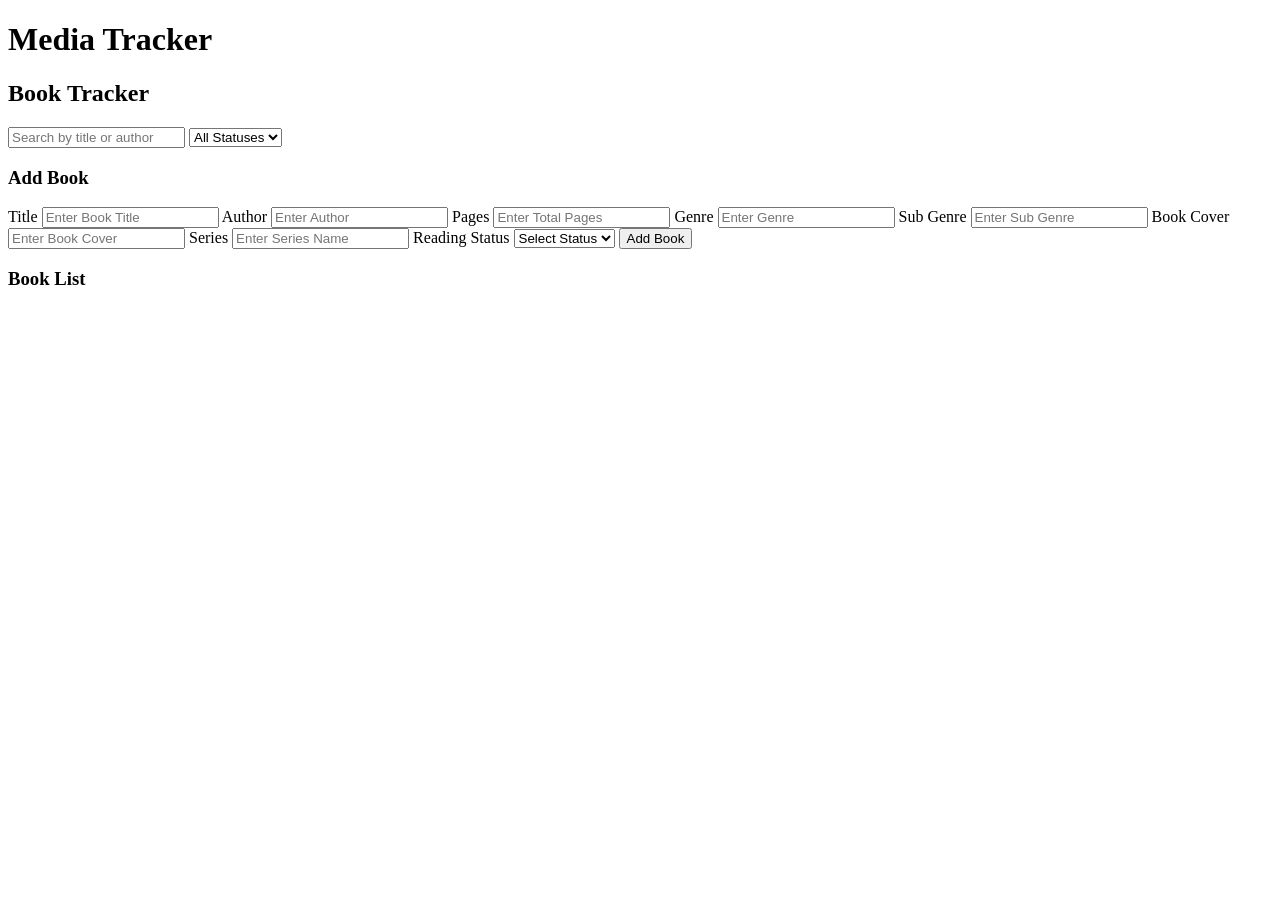
==== index.html @ 9b5c002f "Add reading status filter" ====
<!DOCTYPE html>
<html>
  <head>
    <title>Media Tracker</title>
    <link rel="stylesheet" href="style.css">
  </head>

  <body>
    <h1>Media Tracker</h1>
    <h2>Book Tracker</h2>
    
  <input id="search-input" type="text" placeholder="Search by title or author">

<select id="status-filter">
  <option value="All">All Statuses</option>
  <option value="Not Read">Not Read</option>
  <option value="Reading">Reading</option>
  <option value="Read">Read</option>
</select>

    <section id="add-book-section">
        <h3>Add Book</h3>
          <form id="book-form">
          <label for="title-input">Title</label>
          <input id="title-input" type="text" placeholder="Enter Book Title">

          <label for="author-input">Author</label>
          <input id="author-input" type="text" placeholder="Enter Author">
          
          <label for="pages-input">Pages</label>
          <input id="pages-input" type="number" placeholder="Enter Total Pages">

           <label for="genre-input">Genre</label>
          <input id="genre-input" type="text" placeholder="Enter Genre">

           <label for="sub-genre-input">Sub Genre</label>
          <input id="sub-genre-input" type="text" placeholder="Enter Sub Genre">

           <label for="book-cover-input">Book Cover</label>
          <input id="book-cover-input" type="text" placeholder="Enter Book Cover">
           
          <label for="series-input">Series</label>
          <input id="series-input" type="text" placeholder="Enter Series Name">

          <label for="reading-status-input">Reading Status</label>
          <select id="reading-status-input">
            <option value="" disabled selected>Select Status</option>
            <option>Not Read</option>
            <option>Reading</option>
            <option>Read</option>
          </select>

      <button type="submit">Add Book</button>
</form>
    </section>

    <section id="book-list-selection">
        <h3>Book List</h3>
        <div id="book-list"></div>
    </section>

    <link rel="stylesheet" type="text/css" href="styles.css">
    <script src="script.js"></script>
  </body>
</html>
---- styles.css ----
.book-card {
    margin: 10px;
    padding: 5px;
    border: 1px, solid, black;
}
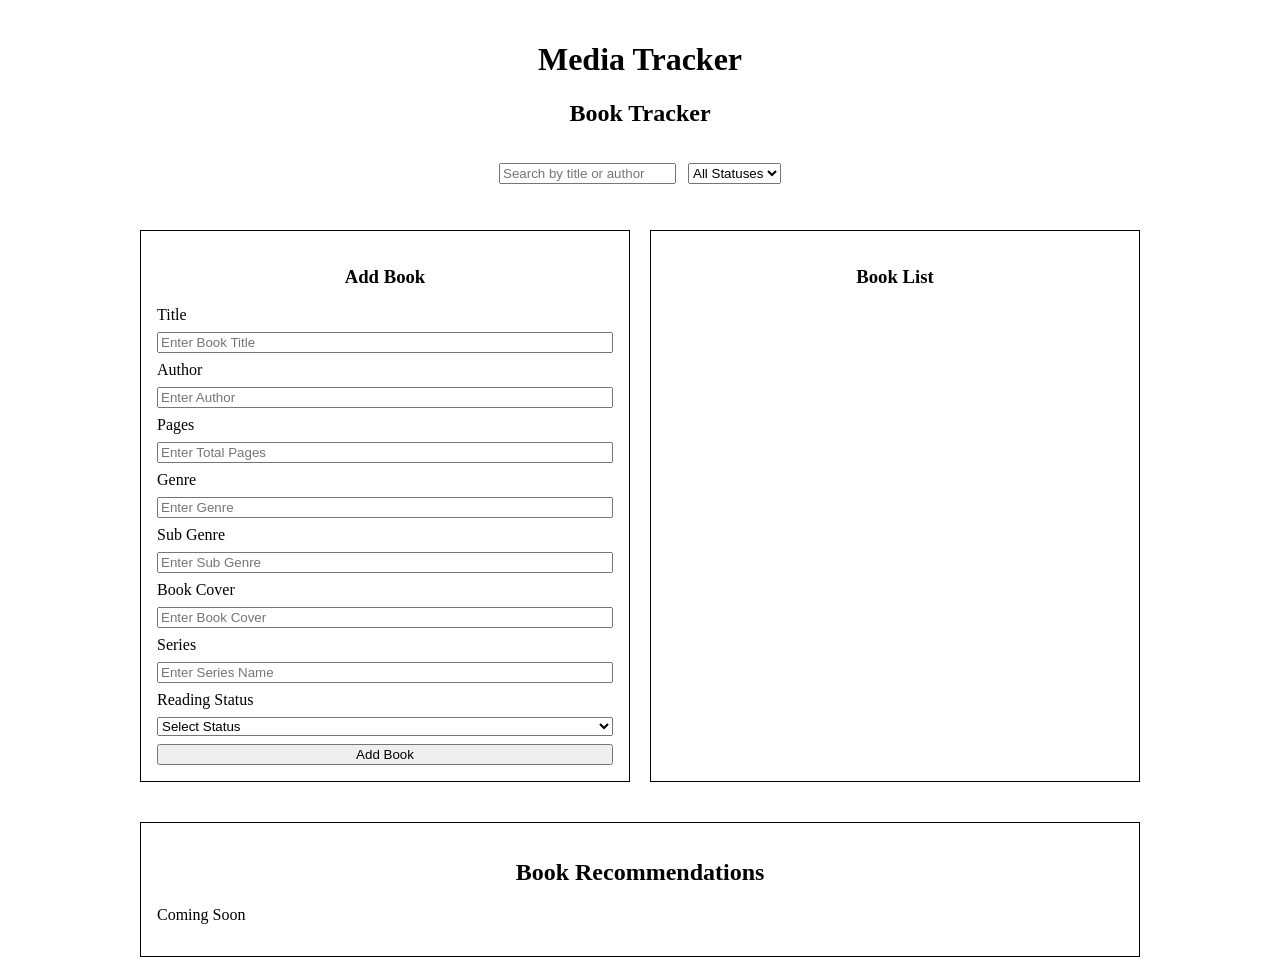
==== commit 80e36123: "Create Books page layout" ====
--- a/index.html
+++ b/index.html
@@ -9,15 +9,18 @@
     <h1>Media Tracker</h1>
     <h2>Book Tracker</h2>
     
+    <section id ="book-search-section">
   <input id="search-input" type="text" placeholder="Search by title or author">
-
+  
 <select id="status-filter">
   <option value="All">All Statuses</option>
   <option value="Not Read">Not Read</option>
   <option value="Reading">Reading</option>
   <option value="Read">Read</option>
 </select>
+  </section>
 
+  <section id="book-main-section">
     <section id="add-book-section">
         <h3>Add Book</h3>
           <form id="book-form">
@@ -45,19 +48,25 @@
           <label for="reading-status-input">Reading Status</label>
           <select id="reading-status-input">
             <option value="" disabled selected>Select Status</option>
-            <option>Not Read</option>
-            <option>Reading</option>
-            <option>Read</option>
+            <option value="Not Read">Not Read</option>
+            <option value="Reading">Reading</option>
+            <option value="Read">Read</option>
           </select>
 
       <button type="submit">Add Book</button>
 </form>
     </section>
 
-    <section id="book-list-selection">
+    <section id="book-list-section">
         <h3>Book List</h3>
         <div id="book-list"></div>
     </section>
+  </section>
+
+<section id="book-recommendation-section">
+    <h2>Book Recommendations</h2>
+      <p>Coming Soon</p>
+</section>
 
     <link rel="stylesheet" type="text/css" href="styles.css">
     <script src="script.js"></script>
--- a/styles.css
+++ b/styles.css
@@ -1,5 +1,89 @@
+
+
+/* Page Layout */
+body {
+  max-width: 1000px;
+  margin: 0 auto;
+  padding: 20px;
+}
+
+h1,
+h2 {
+  text-align: center;
+}
+
+/* Search and Filter Section */
+#book-search-section {
+  display: flex;
+  justify-content: center;
+  gap: 12px;
+  margin-bottom: 30px;
+  padding: 16px;
+}
+
+
+
+/* Main Book Page Layout */
+#book-main-section {
+  display: flex;
+  gap: 20px;
+}
+
+/* Add Book Section */
+#add-book-section {
+  flex: 1;
+  border: solid, black, 1px;
+  padding: 10px;
+}
+
+#add-book-section,
+#book-list-section {
+  border: 1px solid black;
+  padding: 16px;
+}
+
+#add-book-section h3 {
+  text-align: center;
+}
+
+/* Book Form */
+#book-form {
+  display: flex;
+  flex-direction: column;
+  gap: 8px;
+}
+
+/* Book List Section */
+#book-list-section {
+  flex: 1;
+}
+
+#book-list-section h3 {
+  text-align: center;
+}
+
+.status-select,
+.delete-button {
+  padding: 4px 8px;
+  margin-top: 8px;
+}
+
+/* Individual Book Cards */
 .book-card {
-    margin: 10px;
-    padding: 5px;
-    border: 1px, solid, black;
-}+  border: 1px solid #ccc;
+  border-radius: 8px;
+  padding: 12px;
+  margin-bottom: 12px;
+}
+
+/* Recommendation Section */
+#book-recommendation-section {
+  margin-top: 40px;
+  border: 1px solid black;
+  padding: 16px;
+}
+
+#book-recommendation-section h2 {
+  text-align: center;
+}
+
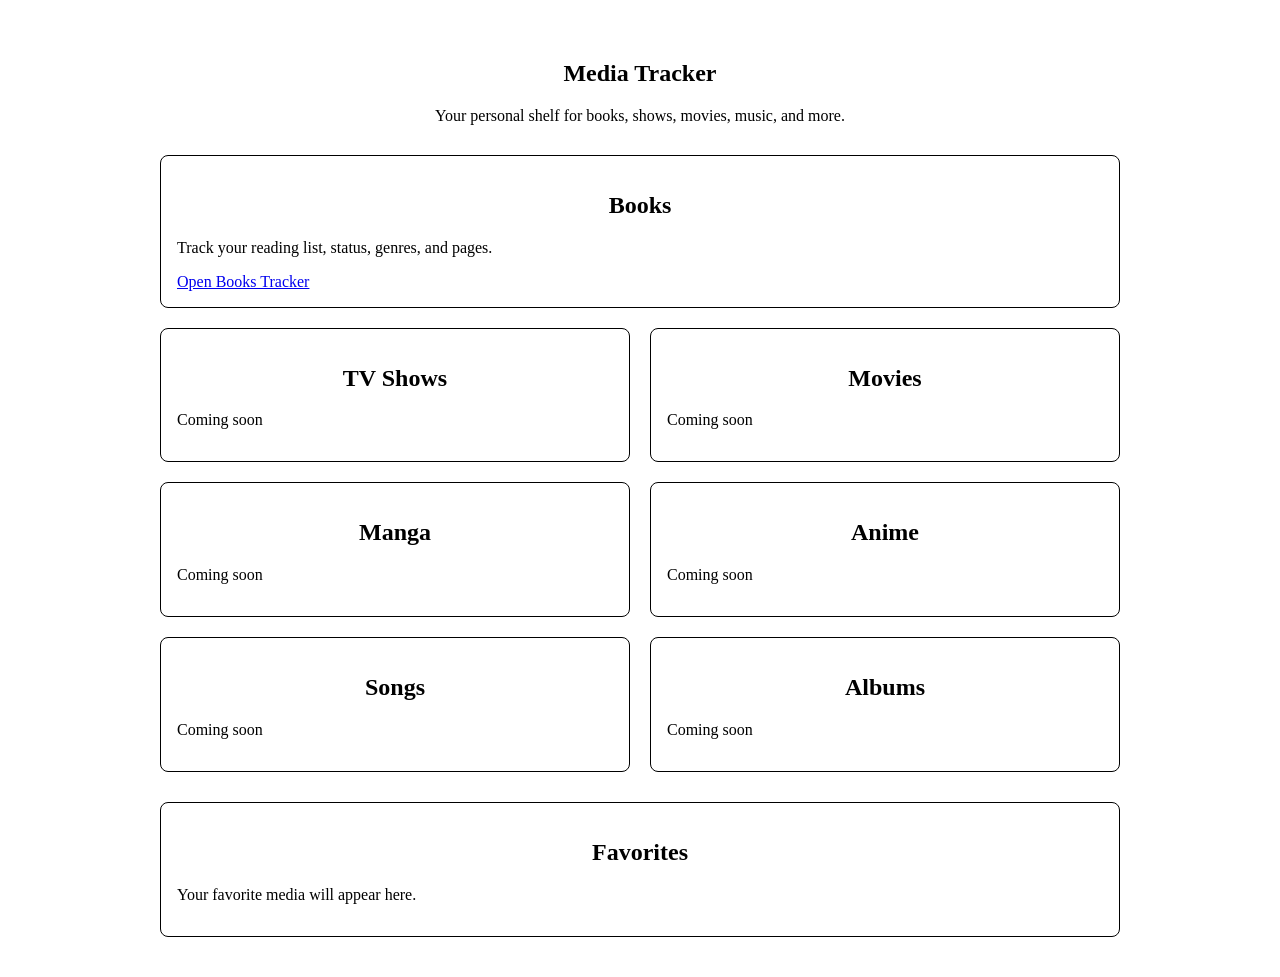
==== commit 14860e54: "Added a Homepage Basic Layout" ====
--- a/index.html
+++ b/index.html
@@ -1,74 +1,60 @@
 <!DOCTYPE html>
-<html>
-  <head>
-    <title>Media Tracker</title>
-    <link rel="stylesheet" href="style.css">
-  </head>
+<html lang="en">
+<head>
+  <meta charset="UTF-8">
+  <meta name="viewport" content="width=device-width, initial-scale=1.0">
+  <title>Media Tracker</title>
+  <link rel="stylesheet" href="styles.css">
+</head>
 
-  <body>
-    <h1>Media Tracker</h1>
-    <h2>Book Tracker</h2>
-    
-    <section id ="book-search-section">
-  <input id="search-input" type="text" placeholder="Search by title or author">
-  
-<select id="status-filter">
-  <option value="All">All Statuses</option>
-  <option value="Not Read">Not Read</option>
-  <option value="Reading">Reading</option>
-  <option value="Read">Read</option>
-</select>
-  </section>
-
-  <section id="book-main-section">
-    <section id="add-book-section">
-        <h3>Add Book</h3>
-          <form id="book-form">
-          <label for="title-input">Title</label>
-          <input id="title-input" type="text" placeholder="Enter Book Title">
-
-          <label for="author-input">Author</label>
-          <input id="author-input" type="text" placeholder="Enter Author">
-          
-          <label for="pages-input">Pages</label>
-          <input id="pages-input" type="number" placeholder="Enter Total Pages">
-
-           <label for="genre-input">Genre</label>
-          <input id="genre-input" type="text" placeholder="Enter Genre">
-
-           <label for="sub-genre-input">Sub Genre</label>
-          <input id="sub-genre-input" type="text" placeholder="Enter Sub Genre">
-
-           <label for="book-cover-input">Book Cover</label>
-          <input id="book-cover-input" type="text" placeholder="Enter Book Cover">
-           
-          <label for="series-input">Series</label>
-          <input id="series-input" type="text" placeholder="Enter Series Name">
-
-          <label for="reading-status-input">Reading Status</label>
-          <select id="reading-status-input">
-            <option value="" disabled selected>Select Status</option>
-            <option value="Not Read">Not Read</option>
-            <option value="Reading">Reading</option>
-            <option value="Read">Read</option>
-          </select>
-
-      <button type="submit">Add Book</button>
-</form>
+<body>
+  <main id="home-page">
+    <section id="home-hero">
+      <h1>Media Tracker</h1>
+      <p>Your personal shelf for books, shows, movies, music, and more.</p>
     </section>
 
-    <section id="book-list-section">
-        <h3>Book List</h3>
-        <div id="book-list"></div>
+    <section id="media-shelves">
+      <section class="media-shelf featured-shelf">
+        <h2>Books</h2>
+        <p>Track your reading list, status, genres, and pages.</p>
+        <a href="books.html">Open Books Tracker</a>
+      </section>
+
+      <section class="media-shelf">
+        <h2>TV Shows</h2>
+        <p>Coming soon</p>
+      </section>
+
+      <section class="media-shelf">
+        <h2>Movies</h2>
+        <p>Coming soon</p>
+      </section>
+
+      <section class="media-shelf">
+        <h2>Manga</h2>
+        <p>Coming soon</p>
+      </section>
+
+      <section class="media-shelf">
+        <h2>Anime</h2>
+        <p>Coming soon</p>
+      </section>
+
+      <section class="media-shelf">
+        <h2>Songs</h2>
+        <p>Coming soon</p>
+      </section>
+
+      <section class="media-shelf">
+        <h2>Albums</h2>
+        <p>Coming soon</p>
+      </section>
     </section>
-  </section>
 
-<section id="book-recommendation-section">
-    <h2>Book Recommendations</h2>
-      <p>Coming Soon</p>
-</section>
-
-    <link rel="stylesheet" type="text/css" href="styles.css">
-    <script src="script.js"></script>
-  </body>
-</html>+    <section id="favorites-shelf">
+      <h2>Favorites</h2>
+      <p>Your favorite media will appear here.</p>
+    </section>
+  </main>
+</body>
--- a/styles.css
+++ b/styles.css
@@ -1,4 +1,40 @@
+/* Home Page Layout */
+#home-page {
+  max-width: 1000px;
+  margin: 0 auto;
+  padding: 20px;
+}
 
+#home-hero {
+  text-align: center;
+  margin-bottom: 30px;
+}
+
+#media-shelves {
+  display: grid;
+  grid-template-columns: 1fr 1fr;
+  gap: 20px;
+}
+
+.media-shelf {
+  border: 1px solid black;
+  padding: 16px;
+  border-radius: 8px;
+}
+
+.featured-shelf {
+  grid-column: 1 / -1;
+}
+
+#favorites-shelf {
+  border: 1px solid black;
+  padding: 16px;
+  border-radius: 8px;
+  margin-top: 30px;
+}
+
+
+/* BEGINNING OF THE BOOK TRACKER SECTION */
 
 /* Page Layout */
 body {
@@ -53,6 +89,13 @@
   gap: 8px;
 }
 
+#book-form button {
+  padding: 10px 14px;
+  margin-top: 10px;
+  cursor: pointer;
+  border-radius: 6px;
+}
+
 /* Book List Section */
 #book-list-section {
   flex: 1;
@@ -66,6 +109,17 @@
 .delete-button {
   padding: 4px 8px;
   margin-top: 8px;
+}
+
+.delete-button {
+  cursor: pointer;
+}
+
+.status-select,
+.delete-button {
+  padding: 6px 10px;
+  margin-top: 8px;
+  border-radius: 6px;
 }
 
 /* Individual Book Cards */
@@ -87,3 +141,19 @@
   text-align: center;
 }
 
+@media (max-width: 700px) {
+  #book-main-section {
+    flex-direction: column;
+  }
+
+  #book-search-section {
+    flex-direction: column;
+    align-items: center;
+  }
+
+  #search-input {
+    width: 100%;
+  }
+}
+
+/* END OF BOOK TRACKER SECTION */
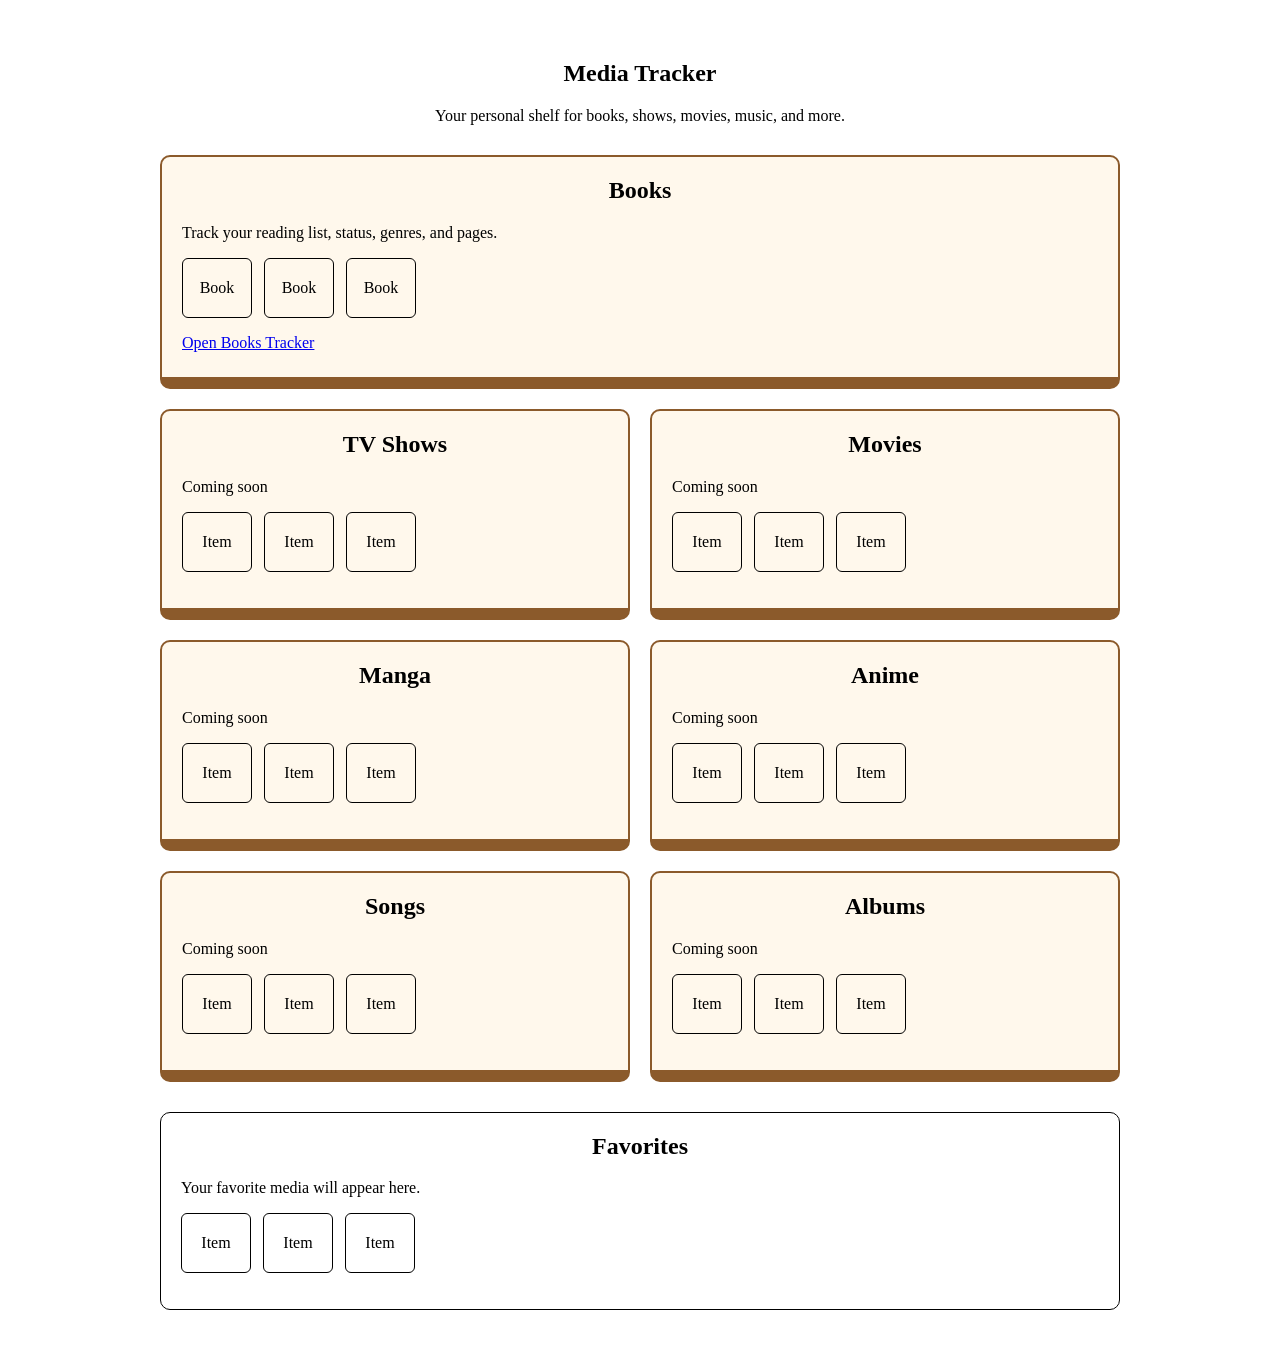
==== commit 994c4061: "Add homepage shelf items" ====
--- a/index.html
+++ b/index.html
@@ -15,46 +15,96 @@
     </section>
 
     <section id="media-shelves">
-      <section class="media-shelf featured-shelf">
-        <h2>Books</h2>
-        <p>Track your reading list, status, genres, and pages.</p>
-        <a href="books.html">Open Books Tracker</a>
-      </section>
+    <section class="media-shelf featured-shelf">
+  <h2>Books</h2>
+  <p>Track your reading list, status, genres, and pages.</p>
+
+  
+  <div class="shelf-items">
+    <div class="shelf-item">Book</div>
+    <div class="shelf-item">Book</div>
+    <div class="shelf-item">Book</div>
+  </div>
+
+  <a href="books.html">Open Books Tracker</a>
+</section>
 
       <section class="media-shelf">
         <h2>TV Shows</h2>
         <p>Coming soon</p>
+
+        <div class="shelf-items">
+  <div class="shelf-item">Item</div>
+  <div class="shelf-item">Item</div>
+  <div class="shelf-item">Item</div>
+</div>
       </section>
 
       <section class="media-shelf">
         <h2>Movies</h2>
         <p>Coming soon</p>
+
+        <div class="shelf-items">
+  <div class="shelf-item">Item</div>
+  <div class="shelf-item">Item</div>
+  <div class="shelf-item">Item</div>
+</div>
       </section>
 
       <section class="media-shelf">
         <h2>Manga</h2>
         <p>Coming soon</p>
+
+        <div class="shelf-items">
+  <div class="shelf-item">Item</div>
+  <div class="shelf-item">Item</div>
+  <div class="shelf-item">Item</div>
+</div>
       </section>
 
       <section class="media-shelf">
         <h2>Anime</h2>
         <p>Coming soon</p>
+
+        <div class="shelf-items">
+  <div class="shelf-item">Item</div>
+  <div class="shelf-item">Item</div>
+  <div class="shelf-item">Item</div>
+</div>
       </section>
 
       <section class="media-shelf">
         <h2>Songs</h2>
         <p>Coming soon</p>
+
+        <div class="shelf-items">
+  <div class="shelf-item">Item</div>
+  <div class="shelf-item">Item</div>
+  <div class="shelf-item">Item</div>
+</div>
       </section>
 
       <section class="media-shelf">
         <h2>Albums</h2>
         <p>Coming soon</p>
+
+        <div class="shelf-items">
+  <div class="shelf-item">Item</div>
+  <div class="shelf-item">Item</div>
+  <div class="shelf-item">Item</div>
+</div>
       </section>
     </section>
 
     <section id="favorites-shelf">
       <h2>Favorites</h2>
       <p>Your favorite media will appear here.</p>
+
+      <div class="shelf-items">
+  <div class="shelf-item">Item</div>
+  <div class="shelf-item">Item</div>
+  <div class="shelf-item">Item</div>
+</div>
     </section>
   </main>
 </body>
--- a/styles.css
+++ b/styles.css
@@ -17,22 +17,52 @@
 }
 
 .media-shelf {
-  border: 1px solid black;
-  padding: 16px;
-  border-radius: 8px;
+  border: 2px solid #8b5a2b;
+  border-bottom: 12px solid #8b5a2b;
+  border-radius: 10px;
+  padding: 20px;
+  min-height: 140px;
+  background-color: #fff8ec;
+}
+
+.media-shelf h2 {
+  text-align: center;
+  margin-top: 0;
+}
+
+.shelf-items {
+  display: flex;
+  gap: 12px;
+  margin: 16px 0;
+  flex-wrap: wrap;
+}
+
+.shelf-item {
+ border: 1px solid black;
+  padding: 20px 12px;
+  min-width: 70px;
+  text-align: center;
+  border-radius: 6px;
+  box-sizing: border-box;
 }
 
 .featured-shelf {
   grid-column: 1 / -1;
+  min-height: 180px;
 }
 
 #favorites-shelf {
   border: 1px solid black;
-  padding: 16px;
-  border-radius: 8px;
+  border-radius: 10px;
+  padding: 20px;
   margin-top: 30px;
-}
-
+  min-height: 140px;
+}
+
+#favorites-shelf h2 {
+  text-align: center;
+  margin-top: 0;
+}
 
 /* BEGINNING OF THE BOOK TRACKER SECTION */
 
@@ -46,6 +76,20 @@
 h1,
 h2 {
   text-align: center;
+}
+
+/* Navigation */
+nav {
+  margin-bottom: 20px;
+}
+
+nav a {
+  display: inline-block;
+  padding: 8px 12px;
+  border: 1px solid black;
+  border-radius: 6px;
+  text-decoration: none;
+  color: black;
 }
 
 /* Search and Filter Section */
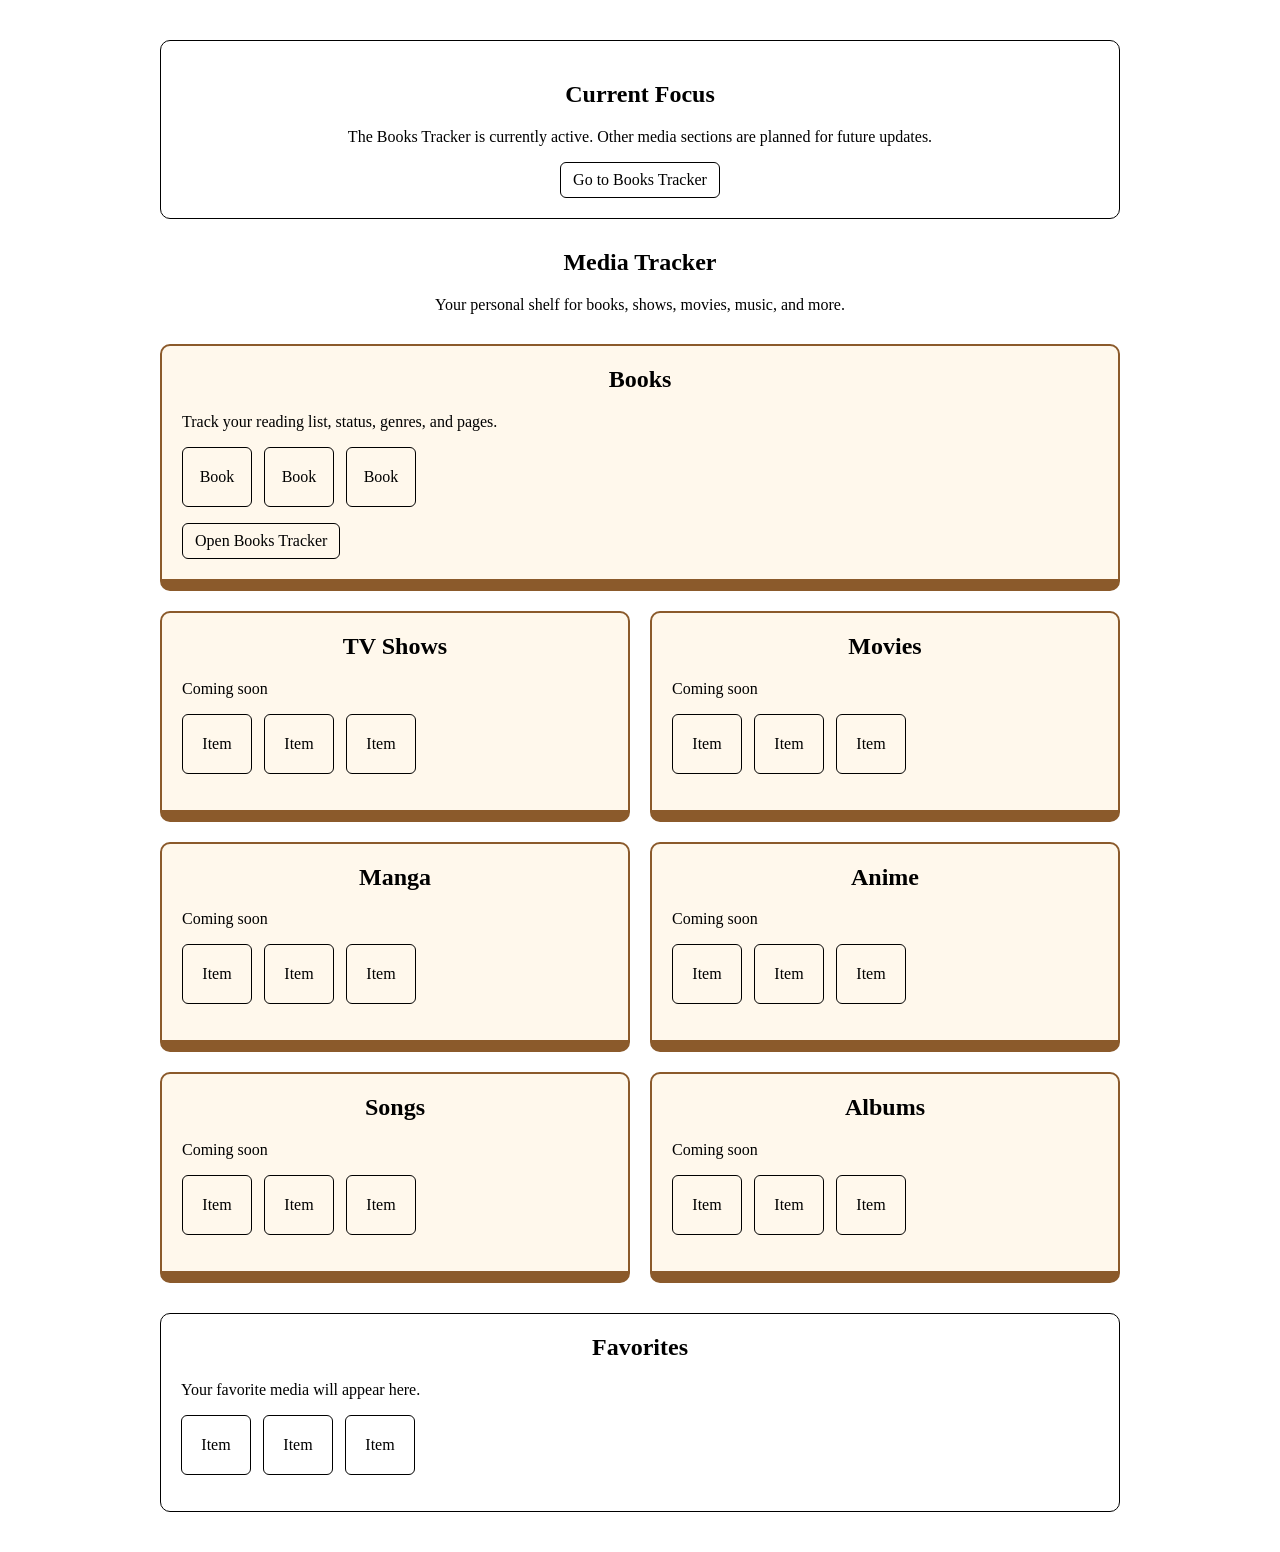
==== commit e4e591d3: "Polish homepage nav buttons" ====
--- a/index.html
+++ b/index.html
@@ -10,6 +10,11 @@
 <body>
   <main id="home-page">
     <section id="home-hero">
+      <section id="current-focus">
+  <h2>Current Focus</h2>
+  <p>The Books Tracker is currently active. Other media sections are planned for future updates.</p>
+  <a href="books.html">Go to Books Tracker</a>
+</section>
       <h1>Media Tracker</h1>
       <p>Your personal shelf for books, shows, movies, music, and more.</p>
     </section>
--- a/styles.css
+++ b/styles.css
@@ -10,6 +10,14 @@
   margin-bottom: 30px;
 }
 
+#current-focus {
+  border: 1px solid black;
+  border-radius: 10px;
+  padding: 20px;
+  margin-bottom: 30px;
+  text-align: center;
+}
+
 #media-shelves {
   display: grid;
   grid-template-columns: 1fr 1fr;
@@ -62,6 +70,35 @@
 #favorites-shelf h2 {
   text-align: center;
   margin-top: 0;
+}
+
+/* Links and Buttons */
+.media-shelf a,
+#current-focus a,
+nav a {
+  display: inline-block;
+  padding: 8px 12px;
+  border: 1px solid black;
+  border-radius: 6px;
+  text-decoration: none;
+  color: black;
+  cursor: pointer;
+}
+
+.media-shelf a:hover,
+#current-focus a:hover,
+nav a:hover {
+  background-color: #eeeeee;
+}
+
+@media (max-width: 700px) {
+  #media-shelves {
+    grid-template-columns: 1fr;
+  }
+
+  .featured-shelf {
+    grid-column: auto;
+  }
 }
 
 /* BEGINNING OF THE BOOK TRACKER SECTION */
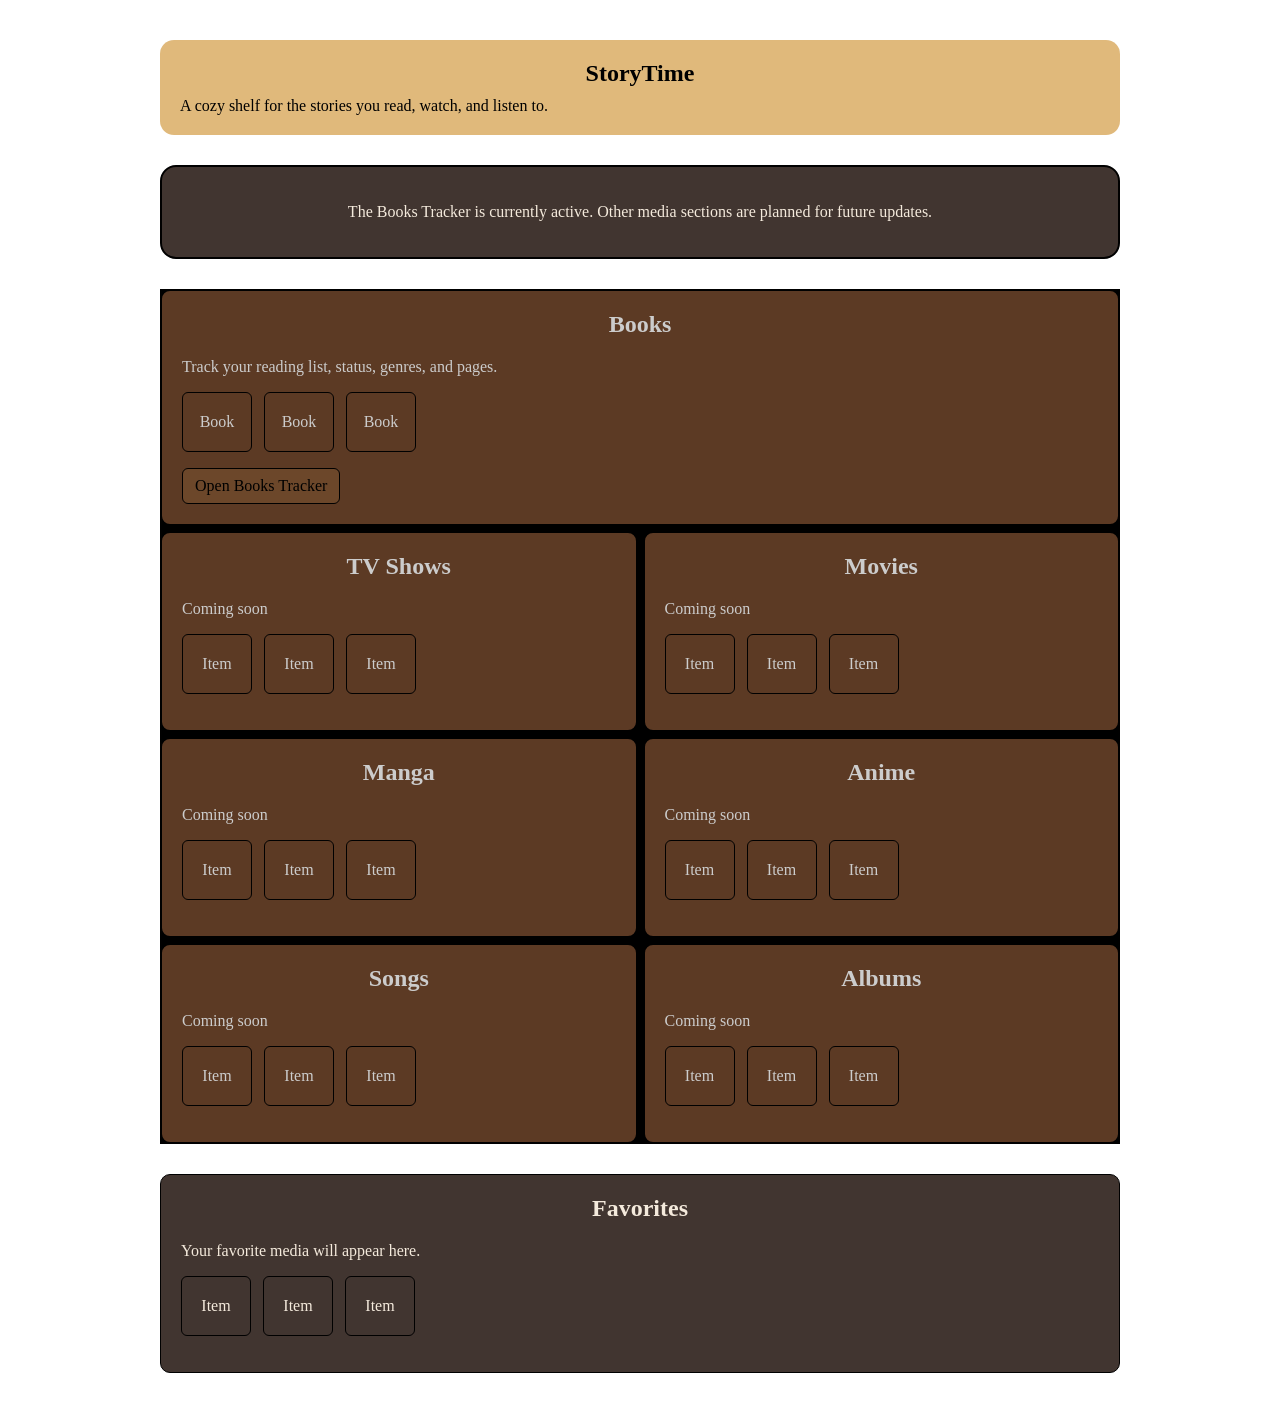
==== commit 1301d878: "Polished Homepage Styling" ====
--- a/index.html
+++ b/index.html
@@ -10,13 +10,14 @@
 <body>
   <main id="home-page">
     <section id="home-hero">
-      <section id="current-focus">
-  <h2>Current Focus</h2>
-  <p>The Books Tracker is currently active. Other media sections are planned for future updates.</p>
-  <a href="books.html">Go to Books Tracker</a>
+  <h1>StoryTime</h1>
+  <p>A cozy shelf for the stories you read, watch, and listen to.</p>
 </section>
-      <h1>Media Tracker</h1>
-      <p>Your personal shelf for books, shows, movies, music, and more.</p>
+
+<section id="current-focus">
+ <p>The Books Tracker is currently active. Other media sections are planned for future updates. </p>
+</section>
+     
     </section>
 
     <section id="media-shelves">
--- a/styles.css
+++ b/styles.css
@@ -3,11 +3,32 @@
   max-width: 1000px;
   margin: 0 auto;
   padding: 20px;
+  background: url(https://as2.ftcdn.net/jpg/14/08/07/39/1000_F_1408073982_D7zLcxFIauob9ynjz2gWhy5jsBRILxBa.jpg)
+  
+};
+
+#home-hero,
+#current-focus {
+  background-color: rgba(45, 32, 26, 0.88);
+  color: #f4eadc;
+  border: 2px solid rgba(216, 166, 87, 0.65);
+  border-radius: 18px;
 }
 
 #home-hero {
-  text-align: center;
+  background-color: rgba(216, 166, 87, 0.78);
+  border-radius: 14px;
+  padding: 20px;
   margin-bottom: 30px;
+}
+
+#home-hero h1 {
+  background-color: transparent;
+  margin: 0 0 10px 0;
+}
+
+#home-hero p {
+  margin: 0;
 }
 
 #current-focus {
@@ -21,16 +42,36 @@
 #media-shelves {
   display: grid;
   grid-template-columns: 1fr 1fr;
-  gap: 20px;
-}
+  gap: 5px;
+  background-color:#000000
+}
+
+.media-shelf,
+#current-focus,
+#favorites-shelf {
+  background-color: rgba(45, 32, 26, 0.9);
+  border: 2px solid #000000;
+  border-radius: 16px;
+  color: #f4eadc;
+}
+
 
 .media-shelf {
-  border: 2px solid #8b5a2b;
-  border-bottom: 12px solid #8b5a2b;
+  border: 2px solid #000000;
+  border-bottom: border-bottom: 5px solid rgba(20, 12, 8, 0.55);
   border-radius: 10px;
   padding: 20px;
   min-height: 140px;
-  background-color: #fff8ec;
+  background-color:#5c3a24;
+  color:#ccc
+}
+
+.media-shelf a,
+#current-focus a,
+nav a {
+  border: 1px solid #d8a657;
+  color: #f4eadc;
+  background-color: rgba(216, 166, 87, 0.12);
 }
 
 .media-shelf h2 {
@@ -196,11 +237,30 @@
   cursor: pointer;
 }
 
-.status-select,
-.delete-button {
+.delete-button {
+  margin-right: 8px;
+}
+
+.status-select {
   padding: 6px 10px;
   margin-top: 8px;
-  border-radius: 6px;
+  margin-right: 8px;
+  border-radius: 6px;
+}
+
+.status-select,
+.delete-button {
+  padding: 6px 10px;
+  margin-top: 8px;
+  border-radius: 6px;
+}
+
+.edit-button,
+.delete-button {
+  padding: 6px 10px;
+  margin-top: 8px;
+  border-radius: 6px;
+  cursor: pointer;
 }
 
 /* Individual Book Cards */
@@ -211,6 +271,16 @@
   margin-bottom: 12px;
 }
 
+.book-card-content {
+  display: flex;
+  gap: 16px;
+  align-items: flex-start;
+}
+
+.book-details {
+  flex: 1;
+}
+
 /* Recommendation Section */
 #book-recommendation-section {
   margin-top: 40px;
@@ -227,6 +297,14 @@
     flex-direction: column;
   }
 
+  .book-card-content {
+  flex-direction: column;
+}
+
+.book-cover {
+  width: 100px;
+}
+
   #book-search-section {
     flex-direction: column;
     align-items: center;
@@ -237,4 +315,13 @@
   }
 }
 
+.book-cover {
+  display: block;
+  width: 120px;
+  margin-top: 64px;
+  height: auto;
+  
+  border-radius: 6px;
+}
+
 /* END OF BOOK TRACKER SECTION */
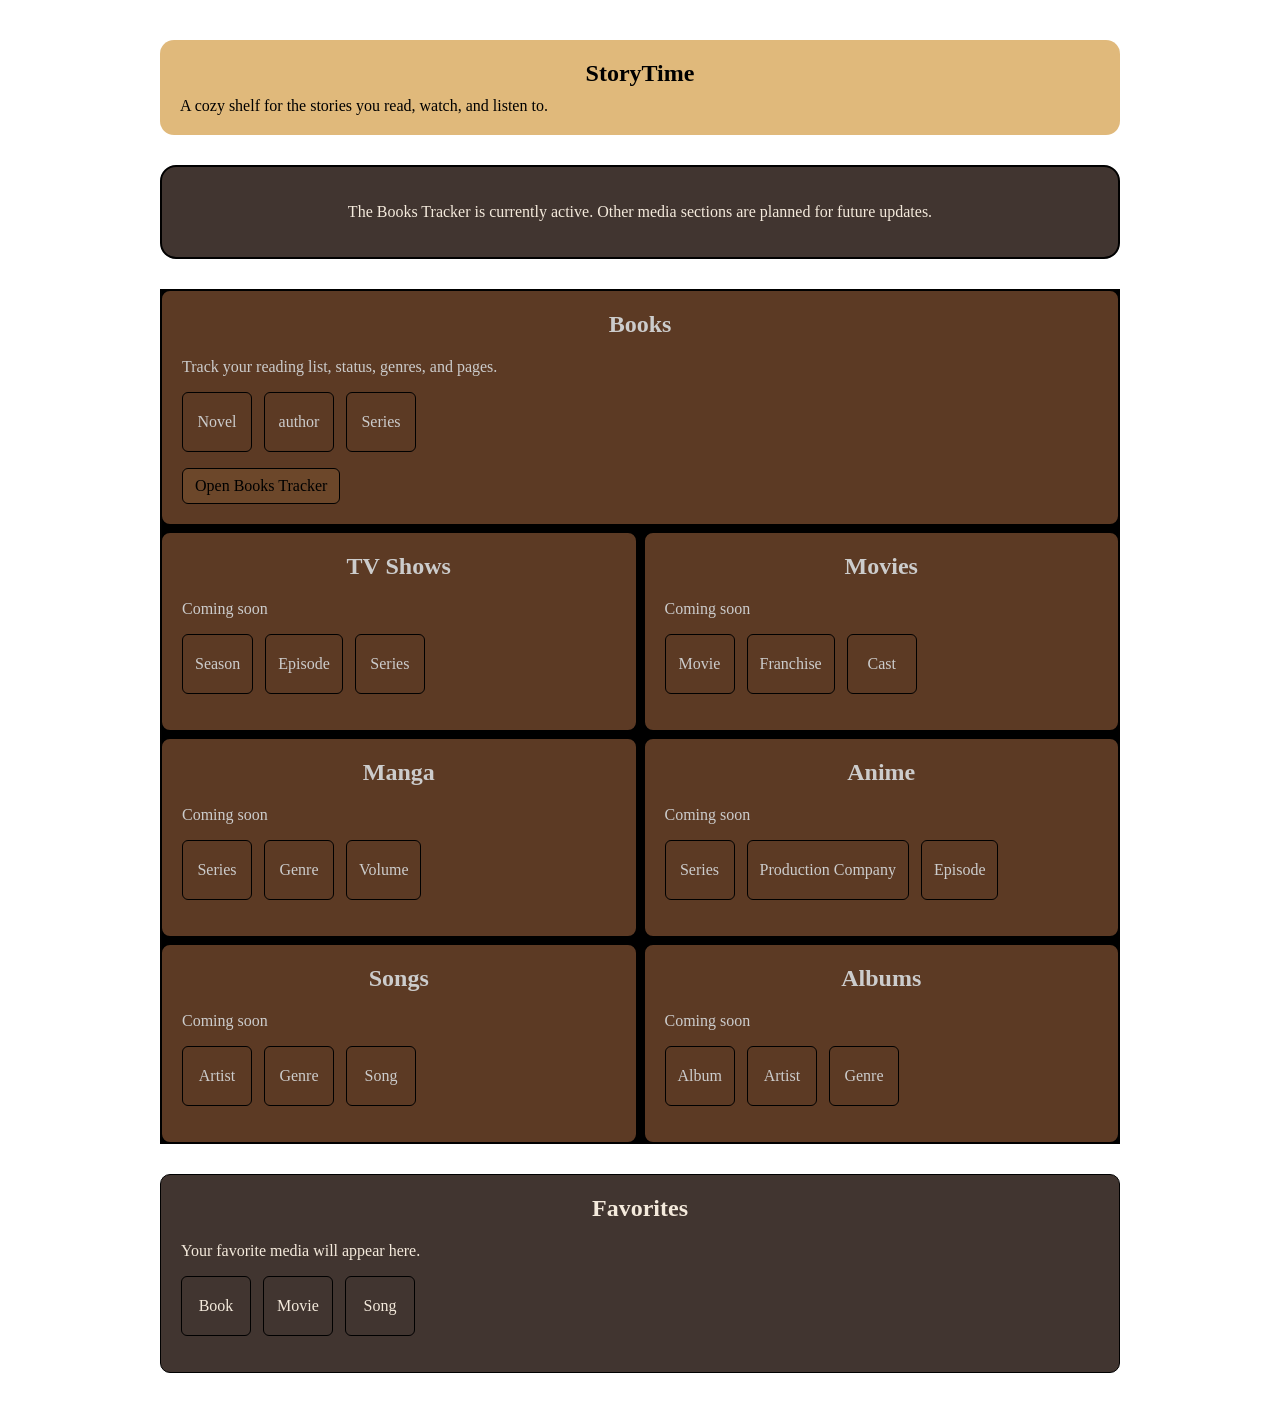
==== commit f2f98491: "Updated Homepage shelf labels" ====
--- a/index.html
+++ b/index.html
@@ -27,9 +27,9 @@
 
   
   <div class="shelf-items">
-    <div class="shelf-item">Book</div>
-    <div class="shelf-item">Book</div>
-    <div class="shelf-item">Book</div>
+    <div class="shelf-item">Novel</div>
+    <div class="shelf-item">author</div>
+    <div class="shelf-item">Series</div>
   </div>
 
   <a href="books.html">Open Books Tracker</a>
@@ -40,9 +40,9 @@
         <p>Coming soon</p>
 
         <div class="shelf-items">
-  <div class="shelf-item">Item</div>
-  <div class="shelf-item">Item</div>
-  <div class="shelf-item">Item</div>
+  <div class="shelf-item">Season</div>
+  <div class="shelf-item">Episode</div>
+  <div class="shelf-item">Series</div>
 </div>
       </section>
 
@@ -51,9 +51,9 @@
         <p>Coming soon</p>
 
         <div class="shelf-items">
-  <div class="shelf-item">Item</div>
-  <div class="shelf-item">Item</div>
-  <div class="shelf-item">Item</div>
+  <div class="shelf-item">Movie</div>
+  <div class="shelf-item">Franchise</div>
+  <div class="shelf-item">Cast</div>
 </div>
       </section>
 
@@ -62,9 +62,9 @@
         <p>Coming soon</p>
 
         <div class="shelf-items">
-  <div class="shelf-item">Item</div>
-  <div class="shelf-item">Item</div>
-  <div class="shelf-item">Item</div>
+  <div class="shelf-item">Series</div>
+  <div class="shelf-item">Genre</div>
+  <div class="shelf-item">Volume</div>
 </div>
       </section>
 
@@ -73,9 +73,9 @@
         <p>Coming soon</p>
 
         <div class="shelf-items">
-  <div class="shelf-item">Item</div>
-  <div class="shelf-item">Item</div>
-  <div class="shelf-item">Item</div>
+  <div class="shelf-item">Series</div>
+  <div class="shelf-item">Production Company</div>
+  <div class="shelf-item">Episode</div>
 </div>
       </section>
 
@@ -84,9 +84,9 @@
         <p>Coming soon</p>
 
         <div class="shelf-items">
-  <div class="shelf-item">Item</div>
-  <div class="shelf-item">Item</div>
-  <div class="shelf-item">Item</div>
+  <div class="shelf-item">Artist</div>
+  <div class="shelf-item">Genre</div>
+  <div class="shelf-item">Song</div>
 </div>
       </section>
 
@@ -95,9 +95,9 @@
         <p>Coming soon</p>
 
         <div class="shelf-items">
-  <div class="shelf-item">Item</div>
-  <div class="shelf-item">Item</div>
-  <div class="shelf-item">Item</div>
+  <div class="shelf-item">Album</div>
+  <div class="shelf-item">Artist</div>
+  <div class="shelf-item">Genre</div>
 </div>
       </section>
     </section>
@@ -107,9 +107,9 @@
       <p>Your favorite media will appear here.</p>
 
       <div class="shelf-items">
-  <div class="shelf-item">Item</div>
-  <div class="shelf-item">Item</div>
-  <div class="shelf-item">Item</div>
+  <div class="shelf-item">Book</div>
+  <div class="shelf-item">Movie</div>
+  <div class="shelf-item">Song</div>
 </div>
     </section>
   </main>
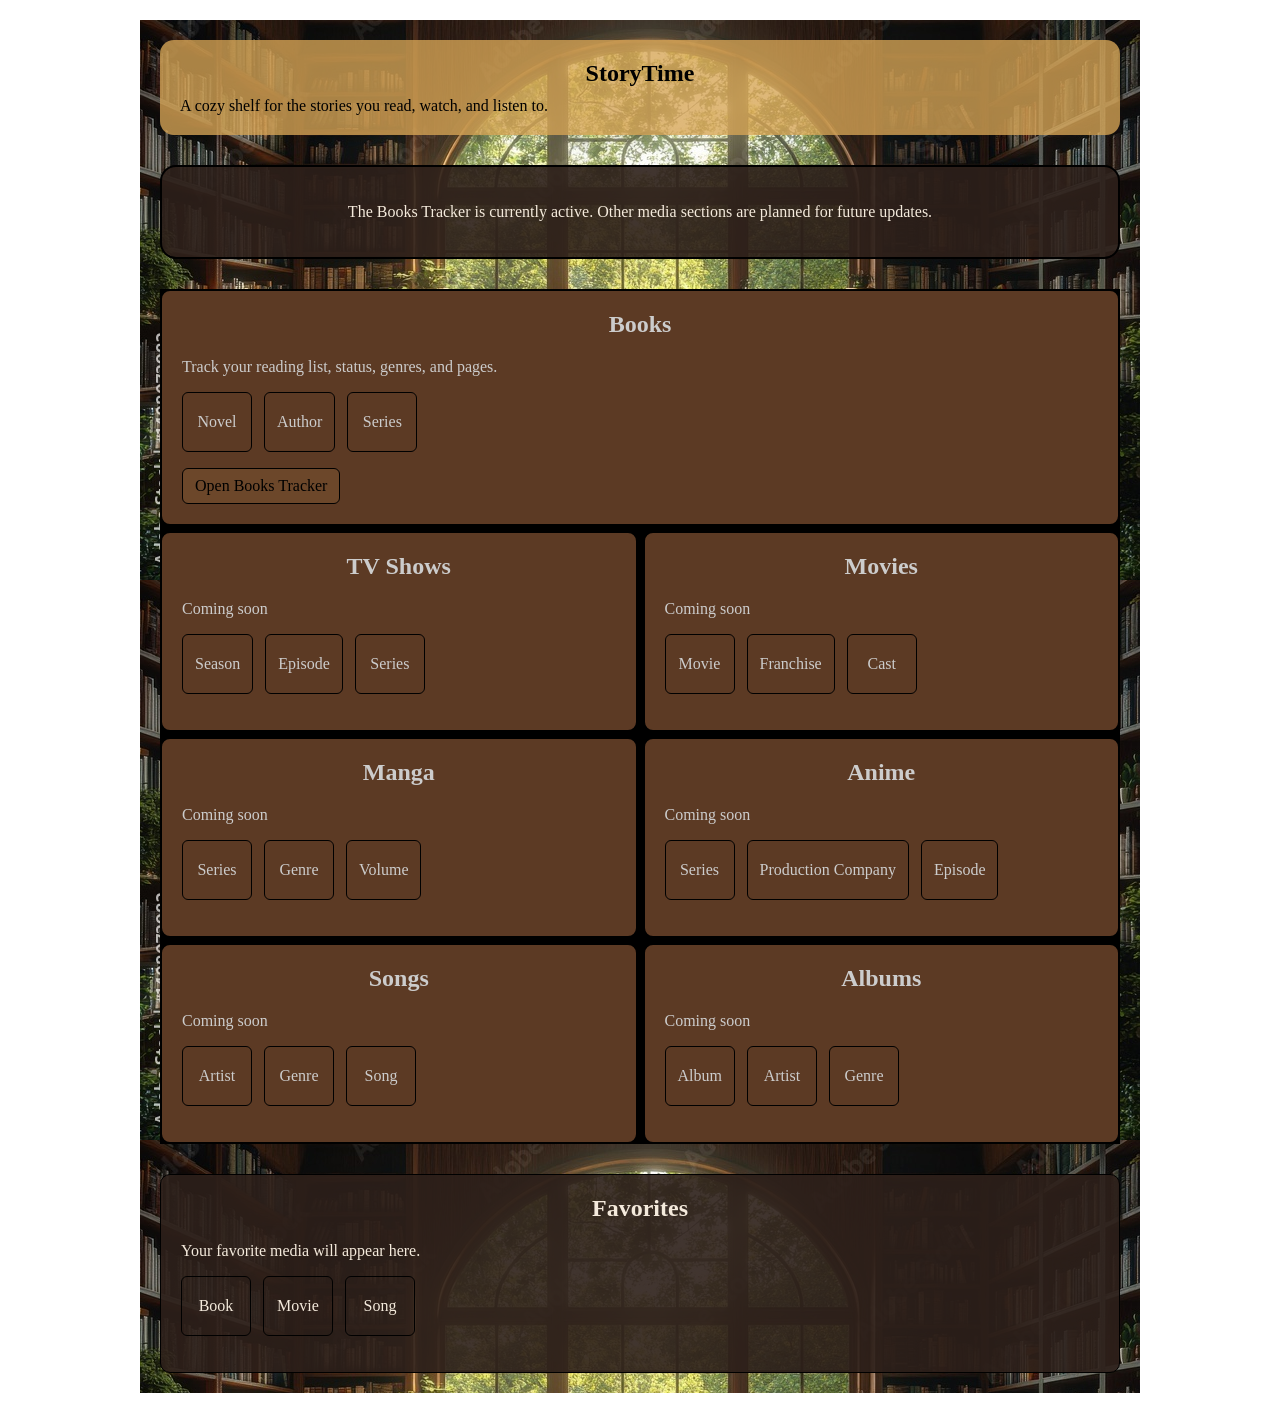
==== commit 223baadf: "Added Live Link to README file" ====
--- a/index.html
+++ b/index.html
@@ -28,7 +28,7 @@
   
   <div class="shelf-items">
     <div class="shelf-item">Novel</div>
-    <div class="shelf-item">author</div>
+    <div class="shelf-item">Author</div>
     <div class="shelf-item">Series</div>
   </div>
 
--- a/styles.css
+++ b/styles.css
@@ -3,8 +3,7 @@
   max-width: 1000px;
   margin: 0 auto;
   padding: 20px;
-  background: url(https://as2.ftcdn.net/jpg/14/08/07/39/1000_F_1408073982_D7zLcxFIauob9ynjz2gWhy5jsBRILxBa.jpg)
-  
+  background: url("Media/library-background.jpg")
 };
 
 #home-hero,
